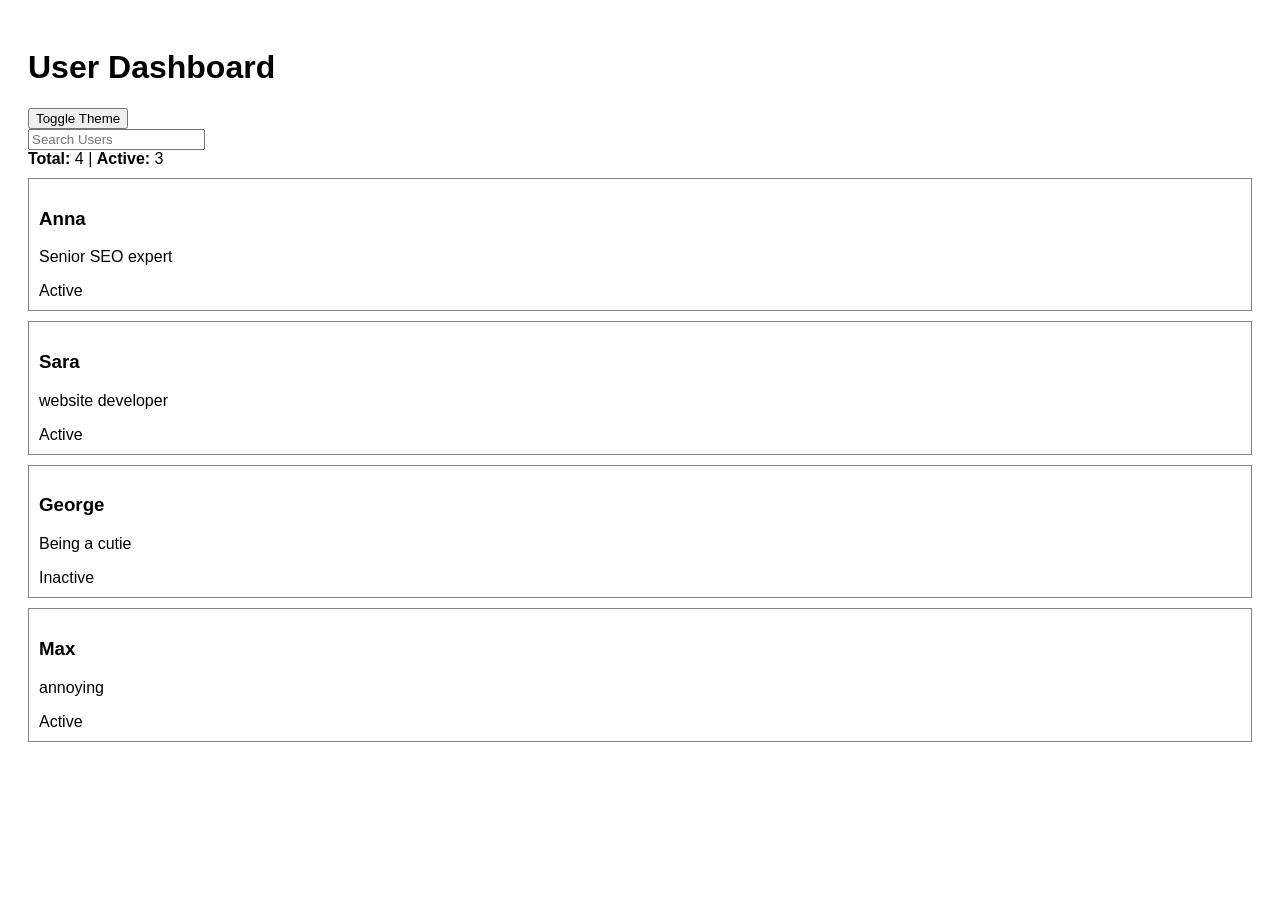
==== index.html @ c9ece54b "Update and rename index1.html to index.html" ====
<!DOCTYPE html>
<html lang="en">

<head>
    <meta charset="UTF-8">
    <meta name="viewport" content="width=device-width, initial-scale=1.0">
    <link rel="stylesheet" href="style1.css">
    <title>JS Dashboard</title>


</head>

<body>
    <header>
        <h1>User Dashboard</h1>
        <button id="themeBtn"> Toggle Theme</button>
    </header>

    <input id="search" placeholder="Search Users">
    <div id="stats"></div>
    <div id="cards"></div>




    <script src="script1.js"></script>
</body>


</html>
---- style1.css ----
body {
     font-family: Arial, Helvetica, sans-serif;
     padding: 20px;
 }

 .card {
     border: 1px solid grey;
     padding: 10px;
     margin: 10px 0;
 }

 .dark {
     background-color: #111;
     color: white;
 }

 .dark .card {
     border-color: #444;
 }
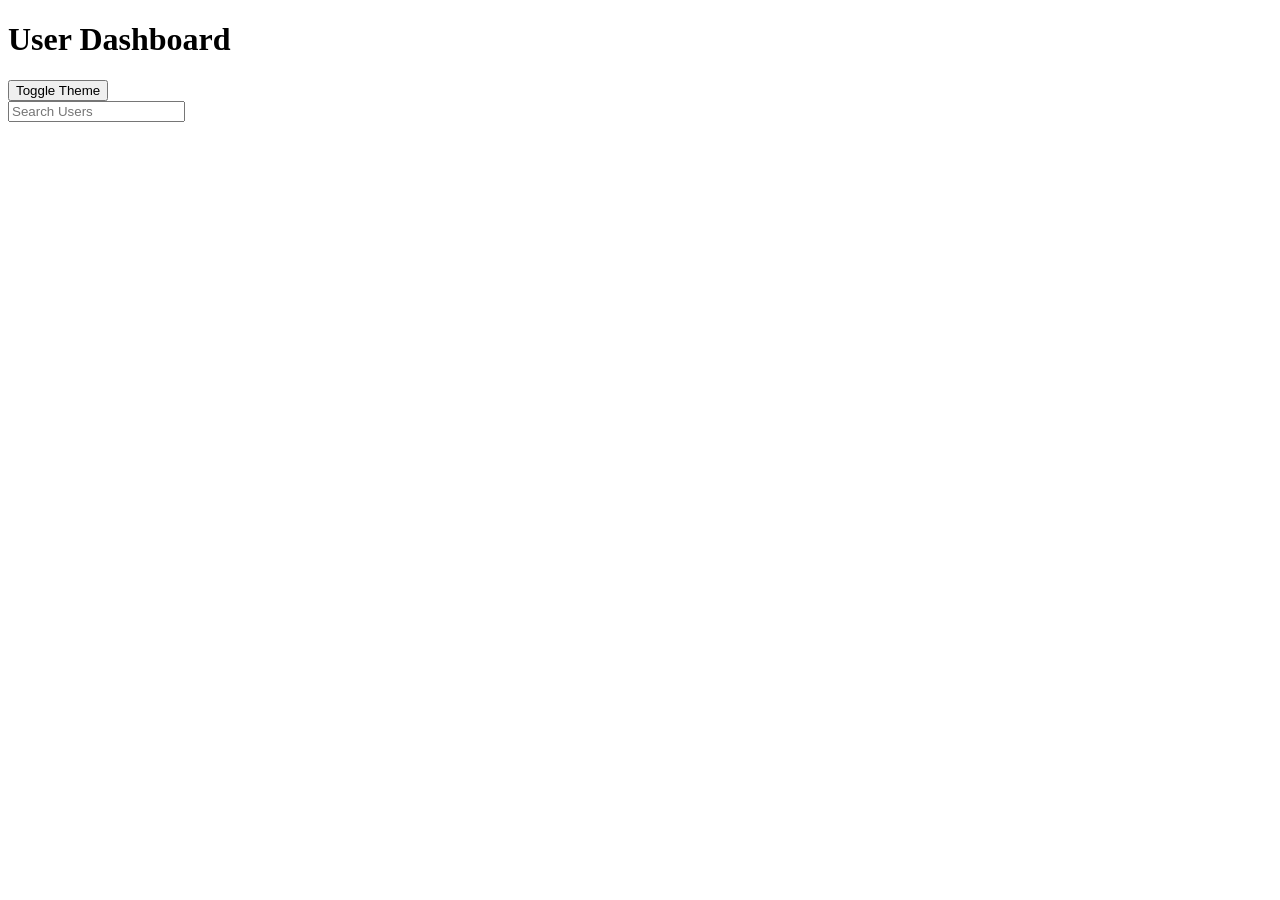
==== commit f1357cbd: "Change stylesheet and script file references Updated stylesheet and script file names." ====
--- a/index.html
+++ b/index.html
@@ -4,7 +4,7 @@
 <head>
     <meta charset="UTF-8">
     <meta name="viewport" content="width=device-width, initial-scale=1.0">
-    <link rel="stylesheet" href="style1.css">
+    <link rel="stylesheet" href="style.css">
     <title>JS Dashboard</title>
 
 
@@ -23,8 +23,9 @@
 
 
 
-    <script src="script1.js"></script>
+    <script src="script.js"></script>
 </body>
 
 
 </html>
+
